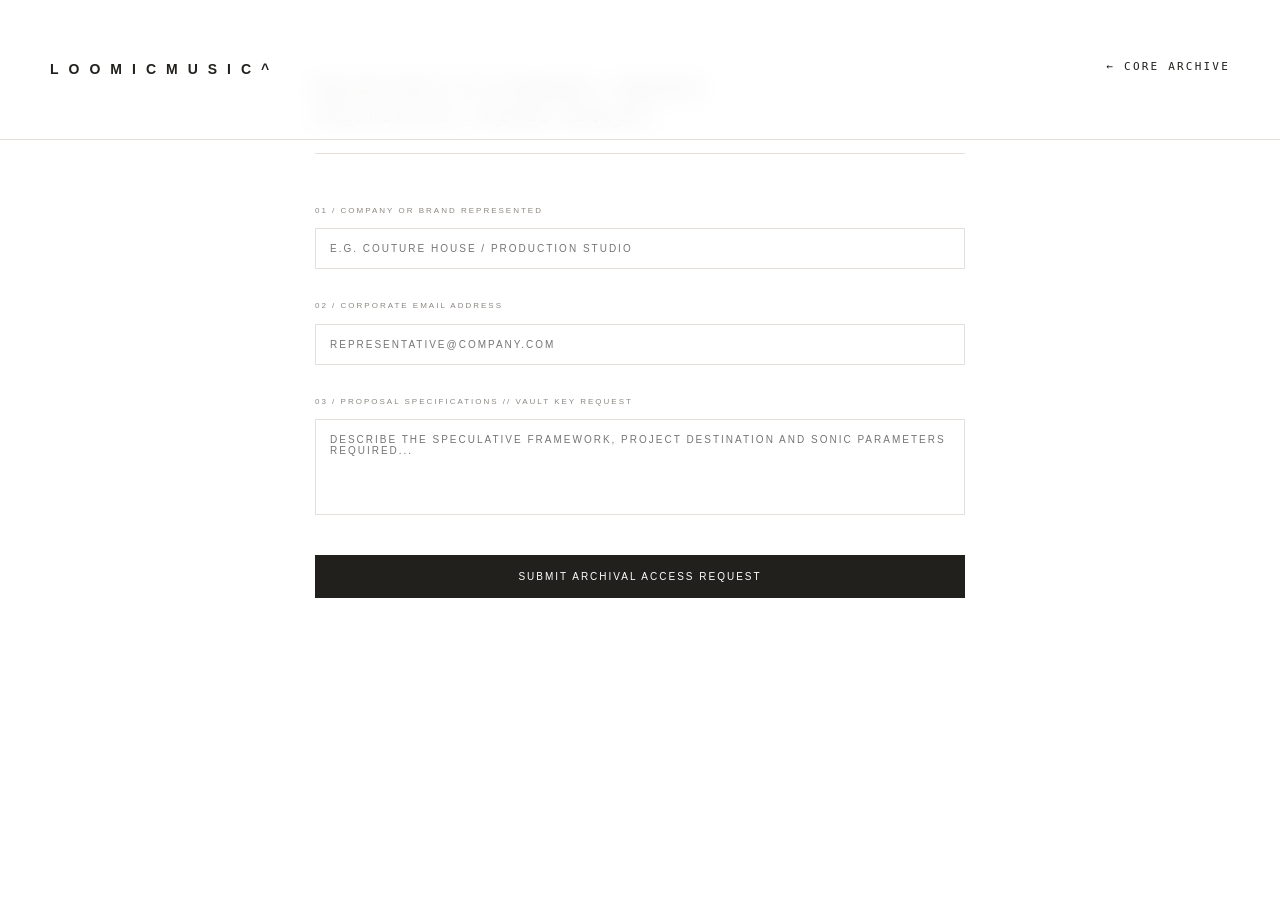
==== contact.html @ 88c7acdd "Update contact.html" ====
<!DOCTYPE html>
<html lang="en">
<head>
    <meta charset="UTF-8">
    <meta name="viewport" content="width=device-width, initial-scale=1.0">
    <title>LOOMICMUSIC^ — CONTACT // ACQUISITIONS</title>
    <link rel="stylesheet" href="style.css">
    <script>
document.addEventListener('contextmenu', function(e) {
    e.preventDefault();
}, false);

document.addEventListener('keydown', function(e) {
    if (e.metaKey && (e.key === 's' || e.key === 'S')) {
        e.preventDefault();
    }
    if (e.metaKey && e.altKey && (e.key === 'i' || e.key === 'I' || e.key === 'c' || e.key === 'C')) {
        e.preventDefault();
    }
}, false);
</script>
</head>
<body>
    <div class="container">
               <!-- MENU SUPERIORE INTERNO - ALLINEATO ALLA HOMEPAGE E ALL'ARCHIVIO -->
        <nav class="main-nav sticky-nav" style="display: flex; justify-between; items-center; width: 100%;">
            <div class="nav-left">
                <a href="index.html?skip=true" class="brand-title" style="text-decoration: none; color: inherit;">LOOMICMUSIC^</a>
            </div>
            <!-- Blocco destro calibrato con l'esatta spaziatura e dimensione dell'archivio visivo -->
            <div class="nav-right" style="display: flex; align-items: center;">
                <a href="index.html" class="archive-back-link" style="text-decoration: none; color: inherit; font-size: 11px; letter-spacing: 0.2em; font-family: monospace; text-transform: uppercase;">← CORE ARCHIVE</a>
            </div>
        </nav>

        
        <!-- SEZIONE CENTRALE MONUMENTALE ACQUISIZIONI B2B -->
        <main class="contact-page-wrapper">
            <header class="contact-header">
                <span class="label">B2B EXCLUSIVE TITLE TRANSFER // INQUIRIES</span>
                <h1 class="verse" style="margin-top: 10px; margin-bottom: 0;">SPECULATIVE LICENSE REQUEST</h1>
            </header>

            <!-- Modulo conforme alla sintassi ufficiale Forminit senza script aggiuntivi -->
            <form action="https://forminit.com/f/8x9zklqtc8t" method="POST" class="contact-monolithic-form" autocomplete="off">
                
                <!-- Parametro ufficiale per il reindirizzamento automatico dopo il successo -->
                <input type="hidden" name="_next" value="https://github.io">

                <!-- 01 / Azienda (Nome campo richiesto da Forminit) -->
                <div class="form-field-group">
                    <label class="vault-meta">01 / COMPANY OR BRAND REPRESENTED</label>
                    <input type="text" name="fi-sender-fullName" placeholder="E.G. COUTURE HOUSE / PRODUCTION STUDIO" required autocomplete="off">
                </div>

                <!-- 02 / Email Aziendale (Nome campo richiesto da Forminit) -->
                <div class="form-field-group">
                    <label class="vault-meta">02 / CORPORATE EMAIL ADDRESS</label>
                    <input type="email" name="fi-sender-email" placeholder="REPRESENTATIVE@COMPANY.COM" required autocomplete="off">
                </div>

                <!-- 03 / Specifiche del Progetto (Nome campo richiesto da Forminit) -->
                <div class="form-field-group">
                    <label class="vault-meta">03 / PROPOSAL SPECIFICATIONS // VAULT KEY REQUEST</label>
                    <textarea name="fi-text-your-message" placeholder="DESCRIBE THE SPECULATIVE FRAMEWORK, PROJECT DESTINATION AND SONIC PARAMETERS REQUIRED..." rows="6" required></textarea>
                </div>

                <button type="submit" class="form-submit-btn" style="padding: 16px; font-size: 10px; margin-top: 10px; width: 100%; cursor: pointer; background-color: #21201D; color: #FFFFFF; border: none; text-transform: uppercase; letter-spacing: 2px;">
                    SUBMIT ARCHIVAL ACCESS REQUEST
                </button>
            </form>
        </main>
    </div>
</body>
</html>
---- style.css ----
/* Reset Strutturale */
* {
    margin: 0;
    padding: 0;
    box-sizing: border-box;
}

html {
    scroll-behavior: smooth;
    background-color: #FFFFFF; /* Forza lo sfondo bianco globale */
}

body {
    background-color: #FFFFFF; /* Bianco ottico Owens */
    color: #21201D; /* Nero fumo Owens */
    font-family: 'Helvetica Neue', Helvetica, Arial, sans-serif;
    text-transform: uppercase;
    letter-spacing: 4px;
    font-size: 10px;
    line-height: 1.8;
    padding: 0;
    margin: 0;
}

/* Il Container controlla la centratura geometrica del sito */
.container, .site-content-wrapper {
    max-width: 1000px;
    width: 100%;
    margin: 0 auto; /* Centra perfettamente il sito nel monitor */
    padding: 0 50px;
    display: flex;
    flex-direction: column; /* Sviluppo verticale rigido */
}

/* Distanziamento per non fare finire i contenuti sotto il menu fisso */
.site-content-wrapper {
    margin-top: 140px;
}

/* ==========================================================================
   BARRA DI NAVIGAZIONE (MENU SUPERIORE CON EFFETTO VETRO SATINATO TRASPARENTE)
   ========================================================================= */
.main-nav, .sticky-nav {
    display: flex;
    justify-content: space-between;
    align-items: center;
    height: 140px;
    width: 100%;
    border-bottom: 1px solid #E5E0DB;
}

.sticky-nav {
    position: fixed;
    top: 0;
    left: 0;
    z-index: 100;
    background-color: rgba(255, 255, 255, 0.65); /* Aumentata la trasparenza richiesta */
    backdrop-filter: blur(12px); /* Effetto sfocatura sofisticato d'alta moda */
    -webkit-backdrop-filter: blur(12px);
    padding: 0 50px;
}

.brand-title {
    font-weight: 700;
    font-size: 14px;
    letter-spacing: 10px;
}

.nav-right {
    display: flex;
}

.nav-right a {
    color: #21201D;
    text-decoration: none;
    margin-left: 40px;
    font-weight: 400;
    position: relative;
    padding-bottom: 6px;
    transition: color 0.4s ease;
}

.nav-right a::after {
    content: '';
    position: absolute;
    width: 100%;
    transform: scaleX(0);
    height: 1px;
    bottom: 0;
    left: 0;
    background-color: #21201D;
    transform-origin: bottom right;
    transition: transform 0.3s ease-out;
}

.nav-right a:hover {
    color: #8C8782;
}

.nav-right a:hover::after {
    transform: scaleX(1);
    transform-origin: bottom left;
}

/* ==========================================================================
   VETRINA ALBUM (GRIGLIA BILANCIATA RIPRISTINATA)
   ========================================================================== */
.gallery-section {
    margin: 80px 0;
    width: 100%;
}

.album-grid {
    display: flex;
    gap: 40px; /* Spazio geometrico fisso */
    width: 100%;
}

.album-wrapper {
    flex: 1;
    display: flex;
    flex-direction: column;
}

.visual-core {
    display: block;
    width: 100%;
    max-height: 45vh; /* Impedisce agli album di diventare giganti sullo schermo */
    aspect-ratio: 1 / 1; /* Quadrato simmetrico perfetto */
    object-fit: cover;
    filter: grayscale(100%);
    opacity: 0.95;
    border: 1px solid #E5E0DB; /* Contorno impercettibile d'archivio */
}

/* ==========================================================================
   TESTI, HUB INTERATTIVO E FOOTER ORIGINALMENTE PRESERVATI
   ========================================================================== */
.album-caption { font-size: 9px; color: #8C8782; margin-top: 15px; letter-spacing: 2px; }
.poetry-section { margin: 120px 0 80px 0; text-align: left; max-width: 750px; }
.verse { font-size: 11px; letter-spacing: 6px; color: #21201D; margin-bottom: 24px; font-weight: 300; }
.verse-legal { font-size: 10px; color: #8C8782; letter-spacing: 2px; line-height: 2; text-transform: uppercase; }
.interactive-hub-section { margin: 40px 0 120px 0; width: 100%; }
.hub-grid { display: flex; gap: 40px; align-items: flex-start; width: 100%; }
.hub-box { flex: 1; background-color: #FFFFFF; border: 1px solid #E5E0DB; overflow: hidden; transition: height 0.4s cubic-bezier(0.25, 1, 0.5, 1); }
.secondary-box { height: 52px; }
.primary-box { height: 52px; }
.primary-box.expanded { height: 165px; }
.hub-trigger-bar { height: 50px; display: flex; align-items: center; justify-content: center; cursor: pointer; font-weight: bold; letter-spacing: 5px; transition: background-color 0.2s ease, color 0.2s ease; }
.secondary-box .hub-trigger-bar { background-color: #E5E0DB; color: #21201D; }
.primary-box .hub-trigger-bar { background-color: #8C8782; color: #E5E0DB; }
.primary-box.expanded .hub-trigger-bar { background-color: #21201D; color: #FFFFFF; }
.listen-drawer-content { padding: 20px; display: flex; flex-direction: column; gap: 12px; }
.vault-meta { color: #8C8782; font-size: 8px; letter-spacing: 2px; }
.input-vault-group { display: flex; gap: 10px; width: 100%; }
.input-vault-group input { flex: 1; background-color: #FFFFFF; border: 1px solid #E5E0DB; padding: 10px; font-family: monospace; font-size: 11px; color: #21201D; outline: none; letter-spacing: 1px; }
.input-vault-group button { background-color: #21201D; color: #FFFFFF; border: none; padding: 0 24px; cursor: pointer; font-weight: bold; letter-spacing: 2px; transition: background-color 0.2s ease; }
.input-vault-group button:hover { background-color: #8C8782; }
.site-footer { padding: 80px 0; border-top: 1px solid #21201D; width: 100%; }
.footer-grid { display: flex; justify-content: space-between; flex-wrap: wrap; gap: 40px; }
.footer-item { flex: 1; min-width: 200px; }
.footer-item .label { display: block; font-size: 8px; color: #8C8782; margin-bottom: 15px; letter-spacing: 4px; }
.footer-item p { font-size: 10px; color: #21201D; }
.email-link { color: #21201D; text-decoration: none; }
/* ==========================================================================
   CSS PEZZO 2: INTRO SLIDER, DROPDOWN SOCIAL STABILE E OVERLAY LIGHTBOX
   ========================================================================== */

/* Configurazione dell'area della pre-gallery a tutto schermo */
.preview-hero-container {
    position: relative;
    width: 100%;
    height: 100vh;
    background-color: #FFFFFF;
    overflow: hidden;
    display: flex;
    align-items: center;
    justify-content: center;
    transition: height 0.6s cubic-bezier(0.25, 1, 0.5, 1), opacity 0.6s ease;
}

/* Stato di chiusura temporanea dello spazio pre-gallery */
.preview-hero-container.collapsed {
    height: 0;
    opacity: 0;
    pointer-events: none;
}

.slider-viewport {
    width: 100%;
    height: 100%;
    position: relative;
    cursor: pointer;
}

.slide {
    position: absolute;
    width: 100%;
    height: 100%;
    top: 0;
    left: 0;
    opacity: 0;
    transition: opacity 0.8s cubic-bezier(0.25, 1, 0.5, 1);
    display: flex;
    align-items: center;
    justify-content: center;
    background-color: #FFFFFF;
}

.slide.active {
    opacity: 1;
    z-index: 1;
}

.slide img {
    width: 100%;
    height: 100%;
    object-fit: cover;
    filter: grayscale(100%);
    opacity: 0.95;
}

/* Le grandi parentesi acute verticali di colore Gesso Chiaro */
.slider-arrow {
    position: absolute;
    top: 50%;
    transform: translateY(-50%);
    background: none;
    border: none;
    font-family: 'Helvetica Neue', Helvetica, Arial, sans-serif;
    font-size: 48px;
    font-weight: 300;
    color: #E5E0DB; /* Tonalità Gesso Chiaro Owens richiesta */
    cursor: pointer;
    z-index: 10;
    padding: 0 30px;
    outline: none;
    user-select: none;
    transition: color 0.3s ease, opacity 0.3s ease;
    opacity: 0.7;
}

.slider-arrow:hover {
    color: #8C8782; /* Tonalità Grigio Pietra Owens al passaggio */
    opacity: 1;
}

.arrow-left { left: 0; }
.arrow-right { right: 0; }

/* ==========================================================================
   FORMATTAZIONE TEXT EDITORIALE (BASSO A SINISTRA CON FILTRO LINEARE)
   ========================================================================== */
.magazine-text {
    position: absolute;
    bottom: 0;
    left: 0;
    width: 100%;
    padding: 100px 50px 60px 50px; /* Generoso spazio interno */
    z-index: 20;
    text-align: left;
    pointer-events: none;
    user-select: none;
    /* Sfumatura nera liquida, da trasparente a semi-opaca per proteggere i font */
    background: linear-gradient(to top, rgba(0, 0, 0, 0.4) 0%, rgba(0, 0, 0, 0.1) 60%, rgba(0, 0, 0, 0) 100%);
}

.mag-issue {
    display: block;
    font-size: 8px;
    letter-spacing: 4px;
    color: #E5E0DB; /* Gesso chiaro */
    margin-bottom: 8px;
    font-weight: 700;
}

.mag-headline {
    font-family: 'Helvetica Neue', Helvetica, Arial, sans-serif;
    font-size: 13px;
    font-weight: 400;
    letter-spacing: 5px;
    line-height: 1.6;
    color: #FFFFFF; /* Bianco puro per massimo contrasto */
    text-transform: uppercase;
}

/* ==========================================================================
   LOGICA E GEOMETRIA NAV-DROPDOWN (MENU SOCIAL ANCORATO E SOLIDO)
   ========================================================================== */
.nav-dropdown {
    position: relative;
    display: inline-block;
    margin-left: 40px;
    padding-bottom: 15px; /* Crea un ponte invisibile strutturale per non far cadere il mouse */
    margin-bottom: -15px;
}

.dropdown-trigger {
    color: #21201D;
    cursor: pointer;
    font-weight: 400;
    position: relative;
    padding-bottom: 6px;
    transition: color 0.4s ease;
}

.dropdown-content {
    display: none;
    position: absolute;
    top: 100%;
    left: 0;
    background-color: #FFFFFF;
    min-width: 140px;
    border: 1px solid #E5E0DB;
    z-index: 200;
    padding: 10px 0;
    margin-top: -5px; /* Avvicina millimetricamente il box alla scritta */
}

.dropdown-content a {
    color: #21201D;
    padding: 8px 20px;
    text-decoration: none;
    display: block;
    margin-left: 0 !important;
    font-size: 9px;
    letter-spacing: 2px;
    transition: color 0.3s ease, background-color 0.3s ease;
}

.dropdown-content a:hover {
    color: #8C8782;
    background-color: #FFFFFF;
}

.nav-dropdown:hover .dropdown-content {
    display: block;
}

.nav-dropdown:hover .dropdown-trigger {
    color: #8C8782;
}

/* ==========================================================================
   INTERFACCIA LIGHTBOX (OSCURAMENTO SCONDO SITO AL CLICK)
   ========================================================================== */
.lightbox-overlay {
    position: fixed;
    top: 0;
    left: 0;
    width: 100%;
    height: 100%;
    background-color: rgba(0, 0, 0, 0.85); /* Sfondo scurito d'atmosfera richiesto */
    z-index: 300;
    display: flex;
    align-items: center;
    justify-content: center;
    opacity: 0;
    pointer-events: none;
    transition: opacity 0.4s cubic-bezier(0.25, 1, 0.5, 1);
}

/* Attiva l'area di oscuramento a pieno schermo */
.lightbox-overlay.visible {
    opacity: 1;
    pointer-events: auto;
}

.lightbox-content {
    max-width: 85vw;
    max-height: 80vh;
    display: flex;
    align-items: center;
    justify-content: center;
    background-color: #FFFFFF; /* Mantiene l'anima bianca del visual */
    padding: 10px;
}

.lightbox-content img {
    max-width: 100%;
    max-height: 75vh;
    object-fit: contain;
    display: block;
    filter: grayscale(100%); /* Preserva l'estetica Loomic */
}

/* Ottimizzazioni Mobile */
@media (max-width: 768px) {
    .slider-arrow { font-size: 32px; padding: 0 15px; }
    .sticky-nav { padding: 0 20px; }
    .magazine-text { padding: 40px 20px 30px 20px; }
    .mag-headline { font-size: 10px; letter-spacing: 3px; }
    .lightbox-content { max-width: 95vw; padding: 5px; }
}

/* ==========================================================================
   OWENS PURIFICATION: RIMOZIONE CORNICE LIGHTBOX (FOTO NUDA SU NERO)
   ========================================================================== */
.lightbox-content {
    max-width: 85vw;
    max-height: 80vh;
    display: flex;
    align-items: center;
    justify-content: center;
    background-color: transparent !important; /* Elimina il fondo bianco */
    padding: 0 !important; /* Elimina la cornice da figurina */
}

.lightbox-content img {
    max-width: 100%;
    max-height: 80vh;
    object-fit: contain;
    display: block;
    filter: grayscale(100%);
    border: none !important; /* Garantisce l'assenza di bordi estranei */
}

/* ==========================================================================
   RIPRISTINO FORMATTAZIONE MONUMENTALE PAGINA CONTATTI (CONTACT.HTML)
   ========================================================================== */
.contact-page-wrapper {
    margin: 80px auto 160px auto;
    max-width: 650px;
    width: 100%;
}

.contact-header {
    margin-bottom: 50px;
    border-bottom: 1px solid #E5E0DB;
    padding-bottom: 25px;
}

.contact-monolithic-form {
    display: flex;
    flex-direction: column;
    gap: 30px; /* Ampi respiri geometrici tra i campi B2B */
}

.form-field-group {
    display: flex;
    flex-direction: column;
    gap: 10px;
}

/* Campi della licenza rigorosamente in linea con l'estetica Owens */
.contact-monolithic-form input,
.contact-monolithic-form textarea,
.monolithic-select {
    width: 100%;
    background-color: #FFFFFF;
    border: 1px solid #E5E0DB;
    padding: 14px;
    font-family: inherit;
    font-size: 10px;
    color: #21201D;
    outline: none;
    letter-spacing: 2px;
    text-transform: uppercase;
    transition: border-color 0.3s ease;
    border-radius: 0; /* Taglio rigido ad angolo retto */
    appearance: none;
    -webkit-appearance: none;
    -moz-appearance: none;
}

/* Configurazione freccia per il menu a tendina del protocollo */
.monolithic-select {
    cursor: pointer;
}

.contact-monolithic-form input:focus,
.contact-monolithic-form textarea:focus,
.monolithic-select:focus {
    border-color: #21201D;
}

.contact-monolithic-form textarea {
    resize: none;
}

/* ==========================================================================
   VISUAL ARCHIVE EXTENSION (OWENS INTEGRATION & ASYMMETRIC GRID)
   ========================================================================== */

.archive-header {
    margin: 40px 0;
    border-bottom: 1px solid #E5E0DB;
    padding-bottom: 20px;
    display: flex;
    justify-content: space-between;
    align-items: flex-end;
}

.archive-filters {
    display: flex;
    gap: 40px;
}

.archive-filters button {
    background: none;
    border: none;
    font-family: inherit;
    font-size: 10px;
    letter-spacing: 4px;
    color: #21201D;
    cursor: pointer;
    opacity: 0.3;
    transition: opacity 0.3s ease;
    text-transform: uppercase;
    padding: 0;
}

.archive-filters button.active {
    opacity: 1;
    font-weight: 700;
    border-bottom: 1px solid #21201D;
}

/* Griglia d'avanguardia nativa a 3 colonne simmetriche per ospitare il disallineamento */
.archive-masonry-flow {
    display: grid;
    grid-template-columns: repeat(3, 1fr);
    gap: 80px 40px;
    margin: 40px 0 160px 0;
    width: 100%;
}
/* ==========================================================================
   CSS ULTIMO PEZZO: PROPORZIONI 4:5 E LOGICA DISALLINEAMENTO VISUAL ARCHIVE
   ========================================================================== */

/* Il singolo nodo dell'archivio visivo: nudo e senza gabbie da figurina */
.archive-node {
    display: flex;
    flex-direction: column;
    transition: opacity 0.4s ease, transform 0.4s ease;
}

/* Finestra d'immagine bloccata rigidamente in formato 4:5 */
.image-viewport {
    width: 100%;
    aspect-ratio: 4 / 5;
    overflow: hidden;
    background-color: #FFFFFF;
}

.image-viewport img {
    display: block;
    width: 100%;
    height: 100%;
    object-fit: cover;
    filter: grayscale(100%);
    opacity: 0.95;
    border: 1px solid #E5E0DB; /* Lo stesso contorno geometrico d'archivio degli album */
    transition: transform 0.5s cubic-bezier(0.25, 1, 0.5, 1), opacity 0.3s ease;
}

.archive-node:hover .image-viewport img {
    transform: scale(1.01);
    opacity: 1;
}

/* Didascalia minimale allineata con l'estetica degli album nella home */
.node-caption {
    font-size: 9px;
    color: #8C8782;
    margin-top: 15px;
    letter-spacing: 2px;
}

/* --- LOGICA DI ASIMMETRIA STRUTTURATA (RITMO EDITORIALE LOOMIC) --- */
.col-span-2 { grid-column: span 2; }
.col-span-1 { grid-column: span 1; }

/* Spostamenti geometrici controllati lungo l'asse verticale */
.shift-down-1 { transform: translateY(50px); }
.shift-down-2 { transform: translateY(100px); }
.shift-up-1 { transform: translateY(-50px); }

/* Scomparsa immediata e pulita delle tessere quando si filtrano i contenuti */
.hidden-node {
    display: none !important;
}

/* Ottimizzazione Responsiva per schermi ridotti e Mobile */
@media (max-width: 768px) {
    .archive-masonry-flow {
        grid-template-columns: 1fr;
        gap: 60px 0;
    }
    .col-span-2, .col-span-1 {
        grid-column: span 1;
    }
    .shift-down-1, .shift-down-2, .shift-up-1 {
        transform: none;
    }
}
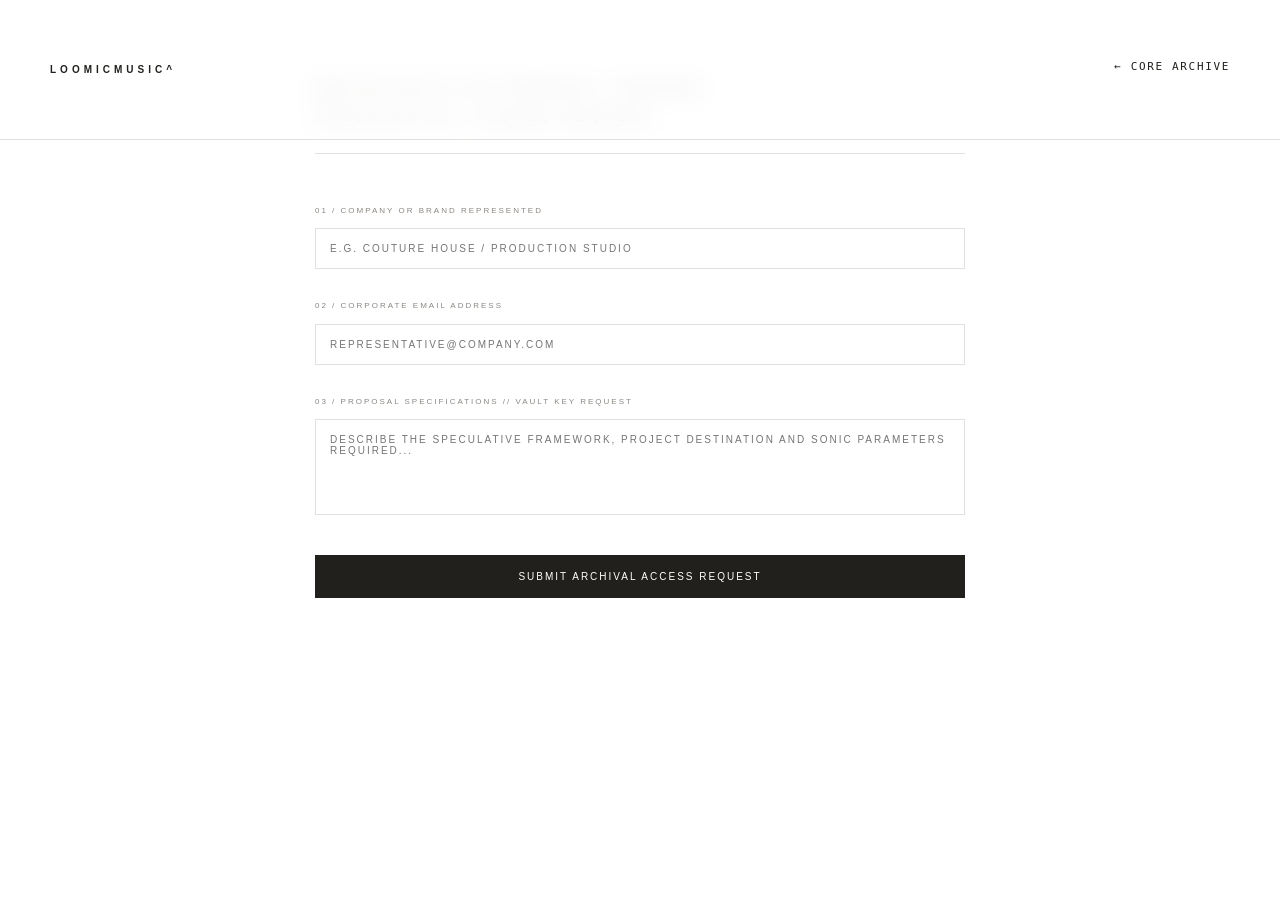
==== commit 799acd48: "Update contact.html" ====
--- a/contact.html
+++ b/contact.html
@@ -22,14 +22,14 @@
 </head>
 <body>
     <div class="container">
-               <!-- MENU SUPERIORE INTERNO - ALLINEATO ALLA HOMEPAGE E ALL'ARCHIVIO -->
-        <nav class="main-nav sticky-nav" style="display: flex; justify-between; items-center; width: 100%;">
+                       <!-- MENU SUPERIORE INTERNO - BLINDATO E ALLINEATO ALL'ARCHIVIO -->
+        <nav class="main-nav sticky-nav" style="box-sizing: border-box; display: flex; justify-content: space-between; align-items: center; width: 100%;">
             <div class="nav-left">
-                <a href="index.html?skip=true" class="brand-title" style="text-decoration: none; color: inherit;">LOOMICMUSIC^</a>
+                <a href="index.html?skip=true" class="brand-title" style="text-decoration: none; color: inherit; font-size: inherit; letter-spacing: inherit; font-family: inherit;">LOOMICMUSIC^</a>
             </div>
-            <!-- Blocco destro calibrato con l'esatta spaziatura e dimensione dell'archivio visivo -->
-            <div class="nav-right" style="display: flex; align-items: center;">
-                <a href="index.html" class="archive-back-link" style="text-decoration: none; color: inherit; font-size: 11px; letter-spacing: 0.2em; font-family: monospace; text-transform: uppercase;">← CORE ARCHIVE</a>
+            <!-- Blocco destro con spaziatura ed estensione identica a Visual Archive -->
+            <div class="nav-right" style="display: flex; align-items: center; justify-content: flex-end;">
+                <a href="index.html" class="archive-back-link" style="text-decoration: none; color: inherit; font-size: 11px; letter-spacing: 0.15em; font-family: monospace; text-transform: uppercase; white-space: nowrap;">← CORE ARCHIVE</a>
             </div>
         </nav>
 
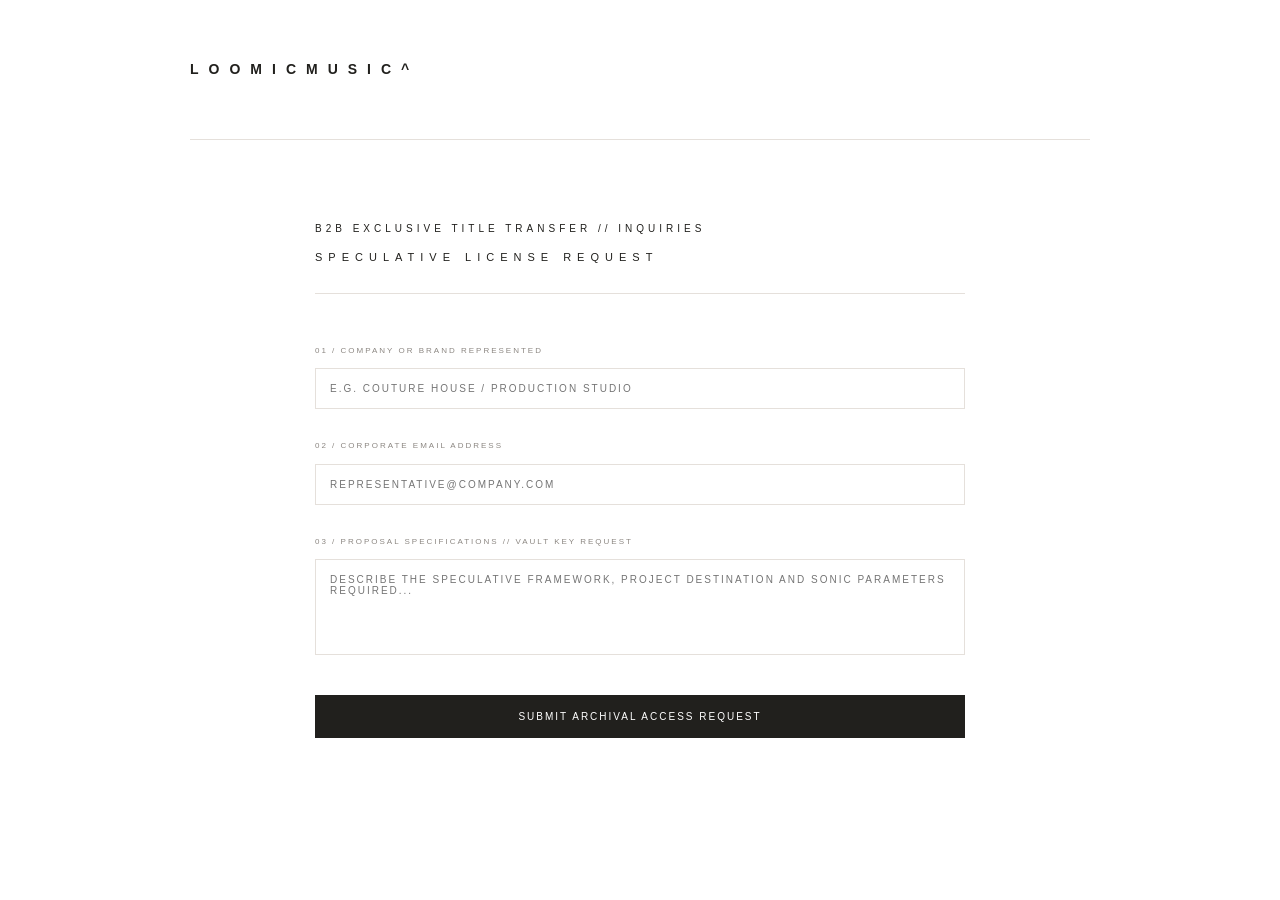
==== commit b8ab222e: "Update contact.html" ====
--- a/contact.html
+++ b/contact.html
@@ -22,17 +22,12 @@
 </head>
 <body>
     <div class="container">
-                       <!-- MENU SUPERIORE INTERNO - BLINDATO E ALLINEATO ALL'ARCHIVIO -->
-        <nav class="main-nav sticky-nav" style="box-sizing: border-box; display: flex; justify-content: space-between; align-items: center; width: 100%;">
+        <!-- MENU SUPERIORE INTERNO - LOGO RIPRISTINATO E DIMENSIONI ALLINEATE -->
+        <nav class="main-nav">
             <div class="nav-left">
-                <a href="index.html?skip=true" class="brand-title" style="text-decoration: none; color: inherit; font-size: inherit; letter-spacing: inherit; font-family: inherit;">LOOMICMUSIC^</a>
-            </div>
-            <!-- Blocco destro con spaziatura ed estensione identica a Visual Archive -->
-            <div class="nav-right" style="display: flex; align-items: center; justify-content: flex-end;">
-                <a href="index.html" class="archive-back-link" style="text-decoration: none; color: inherit; font-size: 11px; letter-spacing: 0.15em; font-family: monospace; text-transform: uppercase; white-space: nowrap;">← CORE ARCHIVE</a>
+                <a href="index.html?skip=true" class="brand-title" style="text-decoration: none; color: inherit;">LOOMICMUSIC^</a>
             </div>
         </nav>
-
         
         <!-- SEZIONE CENTRALE MONUMENTALE ACQUISIZIONI B2B -->
         <main class="contact-page-wrapper">
@@ -42,7 +37,7 @@
             </header>
 
             <!-- Modulo conforme alla sintassi ufficiale Forminit senza script aggiuntivi -->
-            <form action="https://forminit.com/f/8x9zklqtc8t" method="POST" class="contact-monolithic-form" autocomplete="off">
+            <form action="https://forminit.com" method="POST" class="contact-monolithic-form" autocomplete="off">
                 
                 <!-- Parametro ufficiale per il reindirizzamento automatico dopo il successo -->
                 <input type="hidden" name="_next" value="https://github.io">
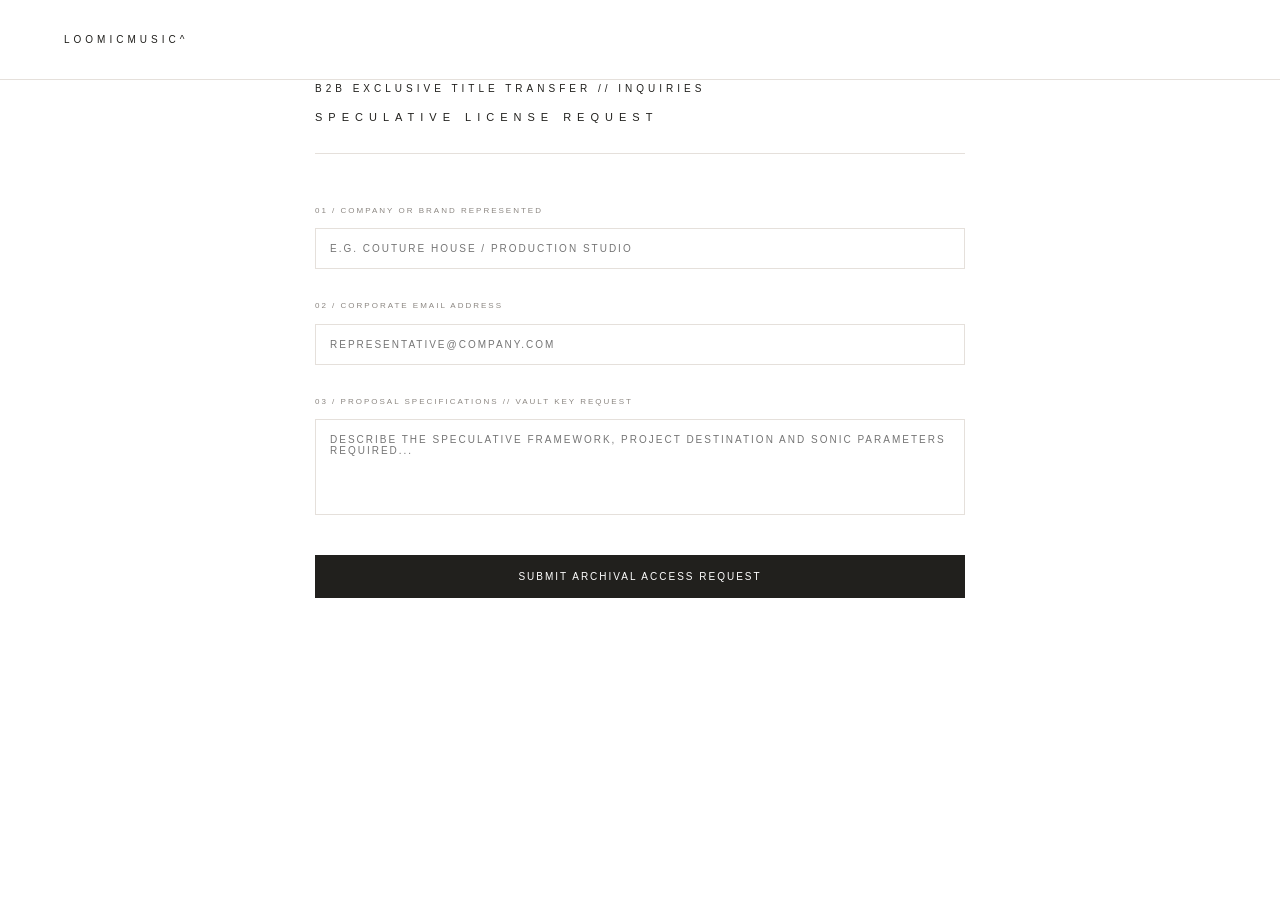
==== commit 8535f81f: "Update contact.html" ====
--- a/contact.html
+++ b/contact.html
@@ -21,13 +21,16 @@
 </script>
 </head>
 <body>
+
+    <!-- BARRA DI NAVIGAZIONE ESTRATTA - ALLINEAMENTO PIXEL PERFECT CON VISUAL ARCHIVE -->
+    <nav class="main-nav sticky-nav" style="box-sizing: border-box; width: 100%; max-width: 1440px; margin: 0 auto; padding-left: 5%; padding-right: 5%; display: flex; align-items: center; height: 80px;">
+        <div class="nav-left" style="display: flex; align-items: center; justify-content: flex-start; width: 100%;">
+            <a href="index.html?skip=true" class="brand-title" style="text-decoration: none; color: inherit; font-size: inherit; letter-spacing: inherit; font-family: inherit; font-weight: inherit; display: inline-block;">LOOMICMUSIC^</a>
+        </div>
+    </nav>
+
+    <!-- IL CONTENITORE DEL MODULO PARTE DA QUI SOTTO SENZA ALTERARE IL LOGO SUPERIORE -->
     <div class="container">
-        <!-- MENU SUPERIORE INTERNO - LOGO RIPRISTINATO E DIMENSIONI ALLINEATE -->
-        <nav class="main-nav">
-            <div class="nav-left">
-                <a href="index.html?skip=true" class="brand-title" style="text-decoration: none; color: inherit;">LOOMICMUSIC^</a>
-            </div>
-        </nav>
         
         <!-- SEZIONE CENTRALE MONUMENTALE ACQUISIZIONI B2B -->
         <main class="contact-page-wrapper">
@@ -36,7 +39,7 @@
                 <h1 class="verse" style="margin-top: 10px; margin-bottom: 0;">SPECULATIVE LICENSE REQUEST</h1>
             </header>
 
-            <!-- Modulo conforme alla sintassi ufficiale Forminit senza script aggiuntivi -->
+            <!-- Modulo conforme alla sintassi ufficiale Forminit con endpoint ID ripristinato -->
             <form action="https://forminit.com" method="POST" class="contact-monolithic-form" autocomplete="off">
                 
                 <!-- Parametro ufficiale per il reindirizzamento automatico dopo il successo -->
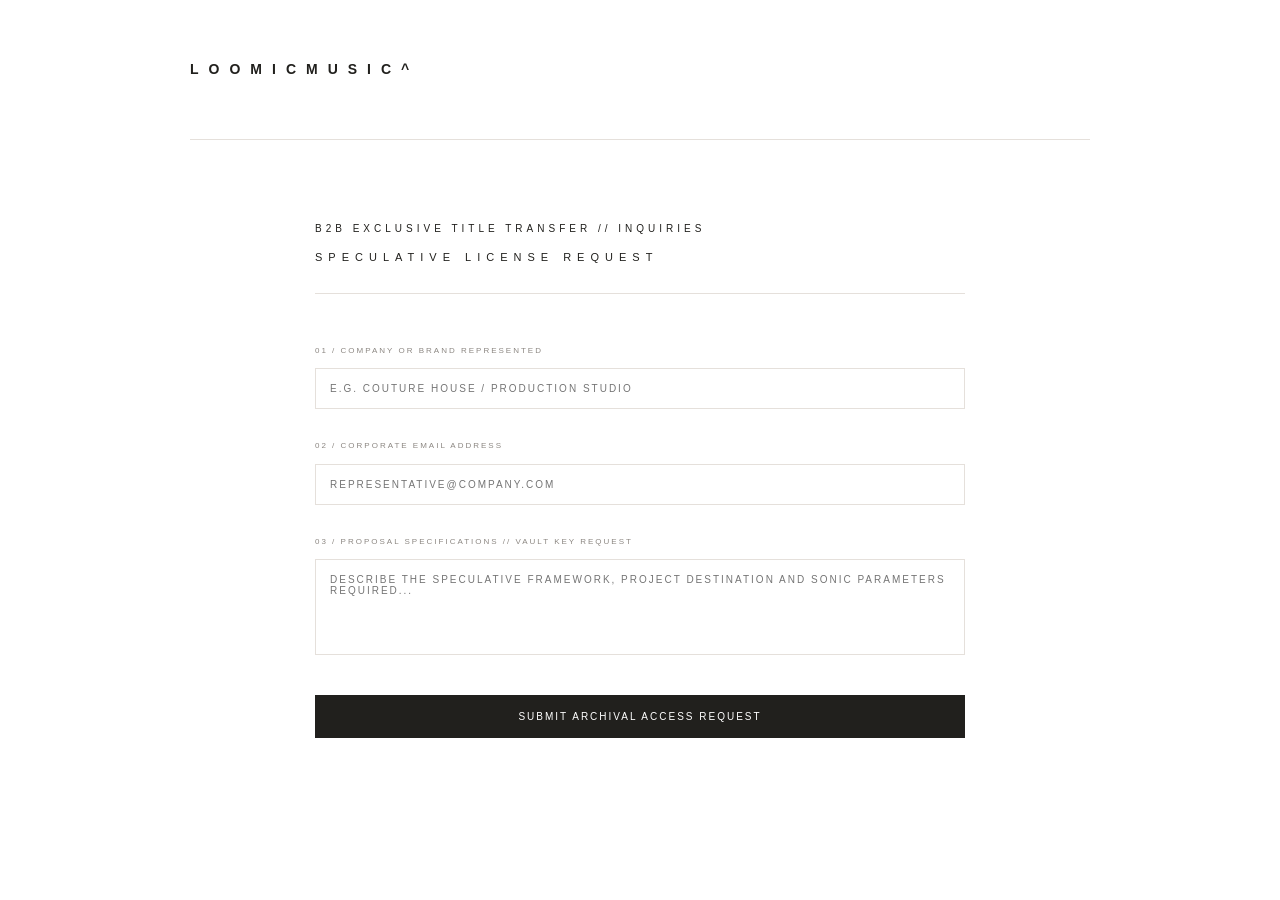
==== commit 7b73d355: "Update contact.html" ====
--- a/contact.html
+++ b/contact.html
@@ -1,73 +1 @@
-<!DOCTYPE html>
-<html lang="en">
-<head>
-    <meta charset="UTF-8">
-    <meta name="viewport" content="width=device-width, initial-scale=1.0">
-    <title>LOOMICMUSIC^ — CONTACT // ACQUISITIONS</title>
-    <link rel="stylesheet" href="style.css">
-    <script>
-document.addEventListener('contextmenu', function(e) {
-    e.preventDefault();
-}, false);
-
-document.addEventListener('keydown', function(e) {
-    if (e.metaKey && (e.key === 's' || e.key === 'S')) {
-        e.preventDefault();
-    }
-    if (e.metaKey && e.altKey && (e.key === 'i' || e.key === 'I' || e.key === 'c' || e.key === 'C')) {
-        e.preventDefault();
-    }
-}, false);
-</script>
-</head>
-<body>
-
-    <!-- BARRA DI NAVIGAZIONE ESTRATTA - ALLINEAMENTO PIXEL PERFECT CON VISUAL ARCHIVE -->
-    <nav class="main-nav sticky-nav" style="box-sizing: border-box; width: 100%; max-width: 1440px; margin: 0 auto; padding-left: 5%; padding-right: 5%; display: flex; align-items: center; height: 80px;">
-        <div class="nav-left" style="display: flex; align-items: center; justify-content: flex-start; width: 100%;">
-            <a href="index.html?skip=true" class="brand-title" style="text-decoration: none; color: inherit; font-size: inherit; letter-spacing: inherit; font-family: inherit; font-weight: inherit; display: inline-block;">LOOMICMUSIC^</a>
-        </div>
-    </nav>
-
-    <!-- IL CONTENITORE DEL MODULO PARTE DA QUI SOTTO SENZA ALTERARE IL LOGO SUPERIORE -->
-    <div class="container">
-        
-        <!-- SEZIONE CENTRALE MONUMENTALE ACQUISIZIONI B2B -->
-        <main class="contact-page-wrapper">
-            <header class="contact-header">
-                <span class="label">B2B EXCLUSIVE TITLE TRANSFER // INQUIRIES</span>
-                <h1 class="verse" style="margin-top: 10px; margin-bottom: 0;">SPECULATIVE LICENSE REQUEST</h1>
-            </header>
-
-            <!-- Modulo conforme alla sintassi ufficiale Forminit con endpoint ID ripristinato -->
-            <form action="https://forminit.com" method="POST" class="contact-monolithic-form" autocomplete="off">
-                
-                <!-- Parametro ufficiale per il reindirizzamento automatico dopo il successo -->
-                <input type="hidden" name="_next" value="https://github.io">
-
-                <!-- 01 / Azienda (Nome campo richiesto da Forminit) -->
-                <div class="form-field-group">
-                    <label class="vault-meta">01 / COMPANY OR BRAND REPRESENTED</label>
-                    <input type="text" name="fi-sender-fullName" placeholder="E.G. COUTURE HOUSE / PRODUCTION STUDIO" required autocomplete="off">
-                </div>
-
-                <!-- 02 / Email Aziendale (Nome campo richiesto da Forminit) -->
-                <div class="form-field-group">
-                    <label class="vault-meta">02 / CORPORATE EMAIL ADDRESS</label>
-                    <input type="email" name="fi-sender-email" placeholder="REPRESENTATIVE@COMPANY.COM" required autocomplete="off">
-                </div>
-
-                <!-- 03 / Specifiche del Progetto (Nome campo richiesto da Forminit) -->
-                <div class="form-field-group">
-                    <label class="vault-meta">03 / PROPOSAL SPECIFICATIONS // VAULT KEY REQUEST</label>
-                    <textarea name="fi-text-your-message" placeholder="DESCRIBE THE SPECULATIVE FRAMEWORK, PROJECT DESTINATION AND SONIC PARAMETERS REQUIRED..." rows="6" required></textarea>
-                </div>
-
-                <button type="submit" class="form-submit-btn" style="padding: 16px; font-size: 10px; margin-top: 10px; width: 100%; cursor: pointer; background-color: #21201D; color: #FFFFFF; border: none; text-transform: uppercase; letter-spacing: 2px;">
-                    SUBMIT ARCHIVAL ACCESS REQUEST
-                </button>
-            </form>
-        </main>
-    </div>
-</body>
-</html>
+<!DOCTYPE html><html lang="en"><head> <meta charset="UTF-8"> <meta name="viewport" content="width=device-width, initial-scale=1.0"> <title>LOOMICMUSIC^ — CONTACT // ACQUISITIONS</title> <link rel="stylesheet" href="style.css"> <script>document.addEventListener('contextmenu', function(e) { e.preventDefault();}, false);document.addEventListener('keydown', function(e) { if (e.metaKey && (e.key === 's' || e.key === 'S')) { e.preventDefault(); } if (e.metaKey && e.altKey && (e.key === 'i' || e.key === 'I' || e.key === 'c' || e.key === 'C')) { e.preventDefault(); }}, false);</script></head><body> <div class="container"> <!-- MENU SUPERIORE INTERNO --> <nav class="main-nav"> <div class="nav-left"> <a href="index.html?skip=true" class="brand-title" style="text-decoration: none; color: inherit;">LOOMICMUSIC^</a> </div> </nav> <!-- SEZIONE CENTRALE MONUMENTALE ACQUISIZIONI B2B --> <main class="contact-page-wrapper"> <header class="contact-header"> <span class="label">B2B EXCLUSIVE TITLE TRANSFER // INQUIRIES</span> <h1 class="verse" style="margin-top: 10px; margin-bottom: 0;">SPECULATIVE LICENSE REQUEST</h1> </header> <!-- Modulo conforme alla sintassi ufficiale Forminit senza script aggiuntivi --> <form action="https://forminit.com/f/8x9zklqtc8t" method="POST" class="contact-monolithic-form" autocomplete="off"> <!-- Parametro ufficiale per il reindirizzamento automatico dopo il successo --> <input type="hidden" name="_next" value="https://github.io"> <!-- 01 / Azienda (Nome campo richiesto da Forminit) --> <div class="form-field-group"> <label class="vault-meta">01 / COMPANY OR BRAND REPRESENTED</label> <input type="text" name="fi-sender-fullName" placeholder="E.G. COUTURE HOUSE / PRODUCTION STUDIO" required autocomplete="off"> </div> <!-- 02 / Email Aziendale (Nome campo richiesto da Forminit) --> <div class="form-field-group"> <label class="vault-meta">02 / CORPORATE EMAIL ADDRESS</label> <input type="email" name="fi-sender-email" placeholder="REPRESENTATIVE@COMPANY.COM" required autocomplete="off"> </div> <!-- 03 / Specifiche del Progetto (Nome campo richiesto da Forminit) --> <div class="form-field-group"> <label class="vault-meta">03 / PROPOSAL SPECIFICATIONS // VAULT KEY REQUEST</label> <textarea name="fi-text-your-message" placeholder="DESCRIBE THE SPECULATIVE FRAMEWORK, PROJECT DESTINATION AND SONIC PARAMETERS REQUIRED..." rows="6" required></textarea> </div> <button type="submit" class="form-submit-btn" style="padding: 16px; font-size: 10px; margin-top: 10px; width: 100%; cursor: pointer; background-color: #21201D; color: #FFFFFF; border: none; text-transform: uppercase; letter-spacing: 2px;"> SUBMIT ARCHIVAL ACCESS REQUEST </button> </form> </main> </div></body></html>
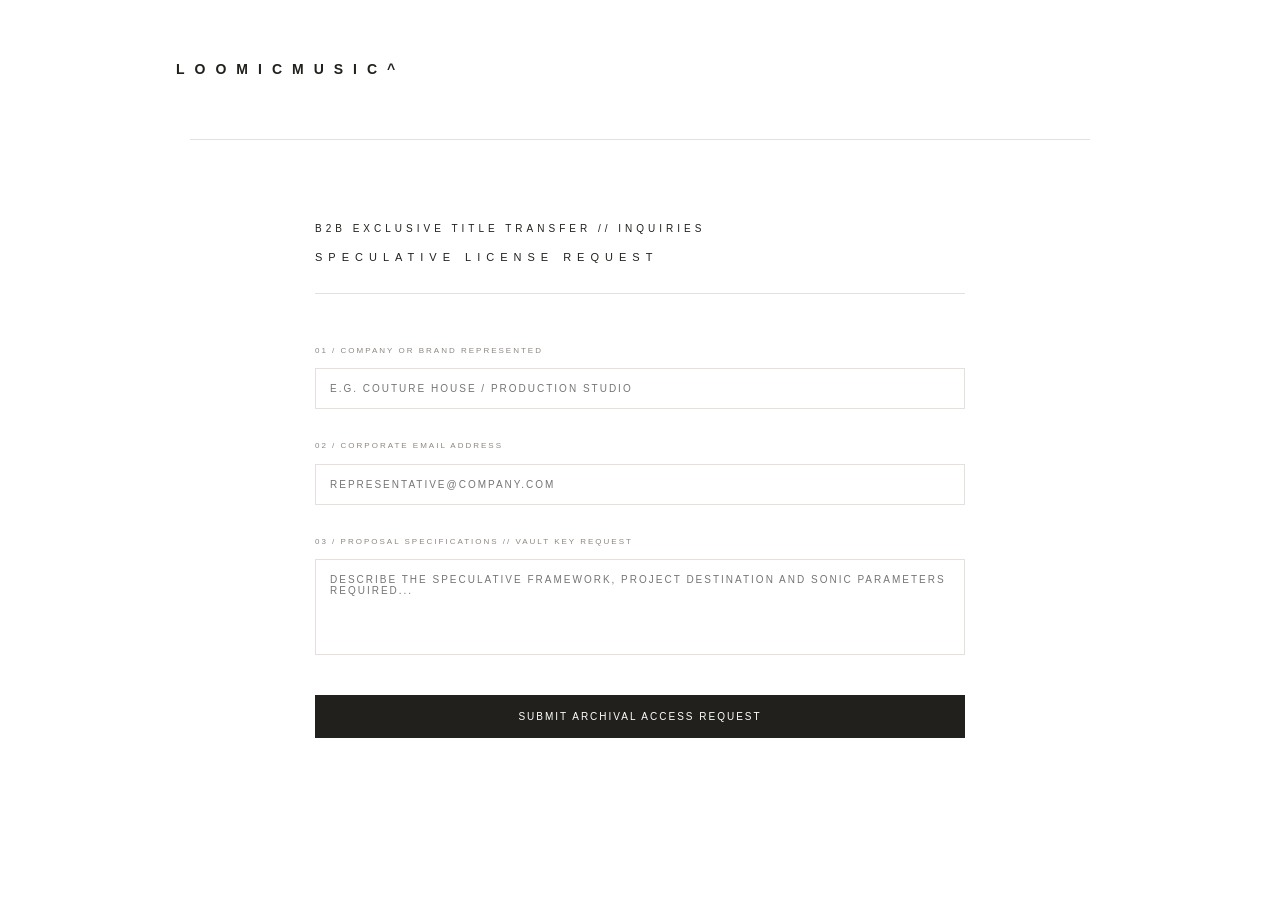
==== commit bd60cc19: "Update contact.html" ====
--- a/contact.html
+++ b/contact.html
@@ -1 +1,69 @@
-<!DOCTYPE html><html lang="en"><head> <meta charset="UTF-8"> <meta name="viewport" content="width=device-width, initial-scale=1.0"> <title>LOOMICMUSIC^ — CONTACT // ACQUISITIONS</title> <link rel="stylesheet" href="style.css"> <script>document.addEventListener('contextmenu', function(e) { e.preventDefault();}, false);document.addEventListener('keydown', function(e) { if (e.metaKey && (e.key === 's' || e.key === 'S')) { e.preventDefault(); } if (e.metaKey && e.altKey && (e.key === 'i' || e.key === 'I' || e.key === 'c' || e.key === 'C')) { e.preventDefault(); }}, false);</script></head><body> <div class="container"> <!-- MENU SUPERIORE INTERNO --> <nav class="main-nav"> <div class="nav-left"> <a href="index.html?skip=true" class="brand-title" style="text-decoration: none; color: inherit;">LOOMICMUSIC^</a> </div> </nav> <!-- SEZIONE CENTRALE MONUMENTALE ACQUISIZIONI B2B --> <main class="contact-page-wrapper"> <header class="contact-header"> <span class="label">B2B EXCLUSIVE TITLE TRANSFER // INQUIRIES</span> <h1 class="verse" style="margin-top: 10px; margin-bottom: 0;">SPECULATIVE LICENSE REQUEST</h1> </header> <!-- Modulo conforme alla sintassi ufficiale Forminit senza script aggiuntivi --> <form action="https://forminit.com/f/8x9zklqtc8t" method="POST" class="contact-monolithic-form" autocomplete="off"> <!-- Parametro ufficiale per il reindirizzamento automatico dopo il successo --> <input type="hidden" name="_next" value="https://github.io"> <!-- 01 / Azienda (Nome campo richiesto da Forminit) --> <div class="form-field-group"> <label class="vault-meta">01 / COMPANY OR BRAND REPRESENTED</label> <input type="text" name="fi-sender-fullName" placeholder="E.G. COUTURE HOUSE / PRODUCTION STUDIO" required autocomplete="off"> </div> <!-- 02 / Email Aziendale (Nome campo richiesto da Forminit) --> <div class="form-field-group"> <label class="vault-meta">02 / CORPORATE EMAIL ADDRESS</label> <input type="email" name="fi-sender-email" placeholder="REPRESENTATIVE@COMPANY.COM" required autocomplete="off"> </div> <!-- 03 / Specifiche del Progetto (Nome campo richiesto da Forminit) --> <div class="form-field-group"> <label class="vault-meta">03 / PROPOSAL SPECIFICATIONS // VAULT KEY REQUEST</label> <textarea name="fi-text-your-message" placeholder="DESCRIBE THE SPECULATIVE FRAMEWORK, PROJECT DESTINATION AND SONIC PARAMETERS REQUIRED..." rows="6" required></textarea> </div> <button type="submit" class="form-submit-btn" style="padding: 16px; font-size: 10px; margin-top: 10px; width: 100%; cursor: pointer; background-color: #21201D; color: #FFFFFF; border: none; text-transform: uppercase; letter-spacing: 2px;"> SUBMIT ARCHIVAL ACCESS REQUEST </button> </form> </main> </div></body></html>
+<!DOCTYPE html>
+<html lang="en">
+<head>
+    <meta charset="UTF-8">
+    <meta name="viewport" content="width=device-width, initial-scale=1.0">
+    <title>LOOMICMUSIC^ — CONTACT // ACQUISITIONS</title>
+    <link rel="stylesheet" href="style.css">
+    <script>
+document.addEventListener('contextmenu', function(e) {
+    e.preventDefault();
+}, false);
+
+document.addEventListener('keydown', function(e) {
+    if (e.metaKey && (e.key === 's' || e.key === 'S')) {
+        e.preventDefault();
+    }
+    if (e.metaKey && e.altKey && (e.key === 'i' || e.key === 'I' || e.key === 'c' || e.key === 'C')) {
+        e.preventDefault();
+    }
+}, false);
+</script>
+</head>
+<body>
+    <div class="container"> 
+
+        <!-- MENU SUPERIORE INTERNO --> 
+        <nav class="main-nav"> 
+            <div class="nav-left"> 
+                <!-- Spostamento millimetrico a sinistra applicato tramite stile inline senza alterare la struttura di ieri -->
+                <a href="index.html?skip=true" class="brand-title" style="text-decoration: none; color: inherit; position: relative; left: -14px;">LOOMICMUSIC^</a> 
+            </div> 
+        </nav> 
+
+        <!-- SEZIONE CENTRALE MONUMENTALE ACQUISIZIONI B2B --> 
+        <main class="contact-page-wrapper"> 
+            <header class="contact-header"> 
+                <span class="label">B2B EXCLUSIVE TITLE TRANSFER // INQUIRIES</span> 
+                <h1 class="verse" style="margin-top: 10px; margin-bottom: 0;">SPECULATIVE LICENSE REQUEST</h1> 
+            </header> 
+            
+            <!-- Modulo conforme alla sintassi ufficiale Forminit senza script aggiuntivi --> 
+            <form action="https://forminit.com/f/8x9zklqtc8t" method="POST" class="contact-monolithic-form" autocomplete="off"> 
+                <!-- Parametro ufficiale per il reindirizzamento automatico dopo il successo --> 
+                <input type="hidden" name="_next" value="https://github.io"> 
+                
+                <!-- 01 / Azienda (Nome campo richiesto da Forminit) --> 
+                <div class="form-field-group"> 
+                    <label class="vault-meta">01 / COMPANY OR BRAND REPRESENTED</label> 
+                    <input type="text" name="fi-sender-fullName" placeholder="E.G. COUTURE HOUSE / PRODUCTION STUDIO" required autocomplete="off"> 
+                </div> 
+                
+                <!-- 02 / Email Aziendale (Nome campo richiesto da Forminit) --> 
+                <div class="form-field-group"> 
+                    <label class="vault-meta">02 / CORPORATE EMAIL ADDRESS</label> 
+                    <input type="email" name="fi-sender-email" placeholder="REPRESENTATIVE@COMPANY.COM" required autocomplete="off"> 
+                </div> 
+                
+                <!-- 03 / Specifiche del Progetto (Nome campo richiesto da Forminit) --> 
+                <div class="form-field-group"> 
+                    <label class="vault-meta">03 / PROPOSAL SPECIFICATIONS // VAULT KEY REQUEST</label> 
+                    <textarea name="fi-text-your-message" placeholder="DESCRIBE THE SPECULATIVE FRAMEWORK, PROJECT DESTINATION AND SONIC PARAMETERS REQUIRED..." rows="6" required></textarea> 
+                </div> 
+                
+                <button type="submit" class="form-submit-btn" style="padding: 16px; font-size: 10px; margin-top: 10px; width: 100%; cursor: pointer; background-color: #21201D; color: #FFFFFF; border: none; text-transform: uppercase; letter-spacing: 2px;"> SUBMIT ARCHIVAL ACCESS REQUEST </button> 
+            </form> 
+        </main> 
+    </div>
+</body>
+</html>
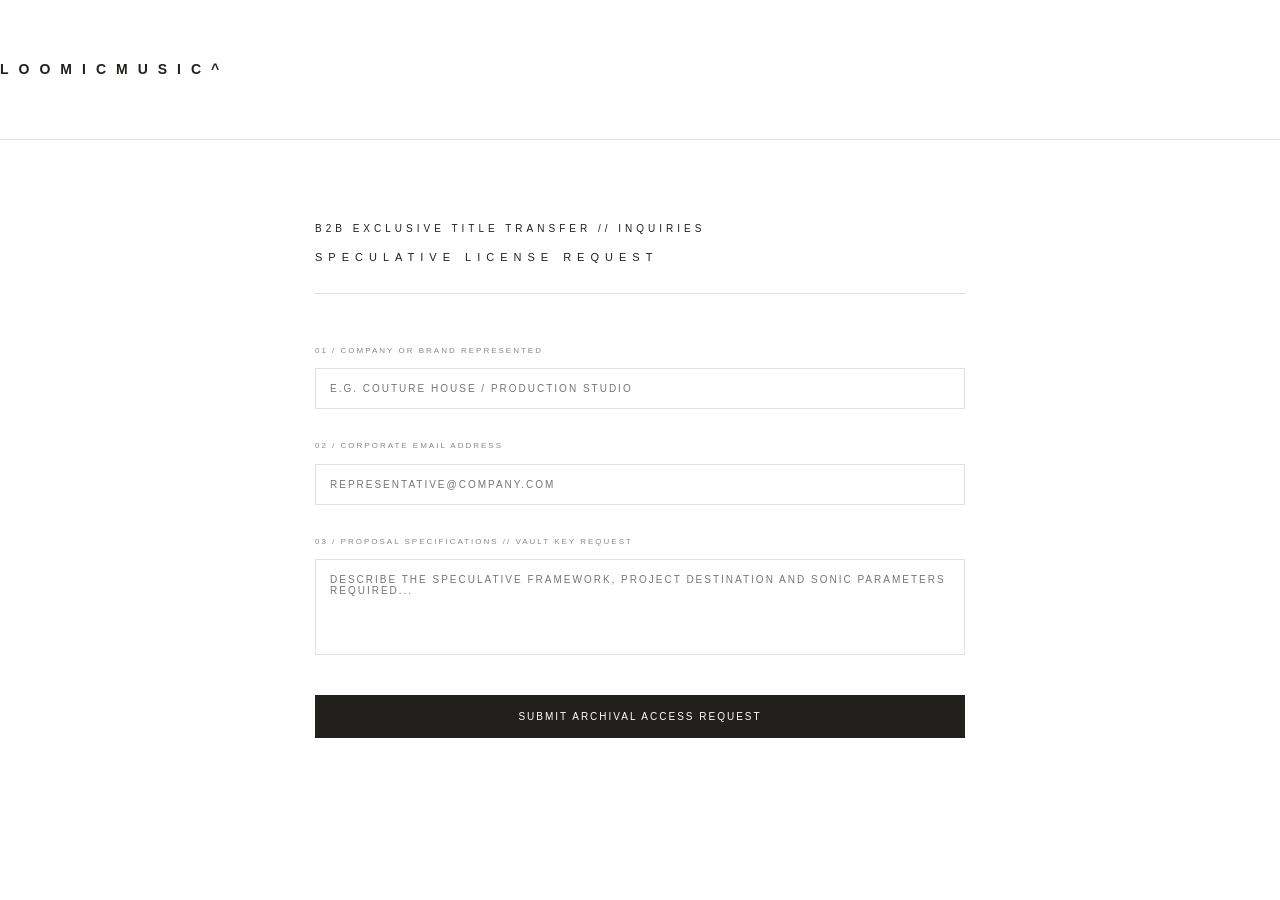
==== commit fc2887ba: "Update contact.html" ====
--- a/contact.html
+++ b/contact.html
@@ -21,16 +21,17 @@
 </script>
 </head>
 <body>
+
+    <!-- MENU SUPERIORE INTERNO - ESTRATTO DAL CONTAINER PER ALLINEAMENTO PERFETTO CON GALLERY.HTML --> 
+    <nav class="main-nav"> 
+        <div class="nav-left"> 
+            <a href="index.html?skip=true" class="brand-title" style="text-decoration: none; color: inherit;">LOOMICMUSIC^</a> 
+        </div> 
+    </nav> 
+
+    <!-- IL CONTAINER PARTE DA QUI PER IL MODULO DEI CONTATTI SENZA TOCCARE IL LOGO -->
     <div class="container"> 
-
-        <!-- MENU SUPERIORE INTERNO --> 
-        <nav class="main-nav"> 
-            <div class="nav-left"> 
-                <!-- Spostamento millimetrico a sinistra applicato tramite stile inline senza alterare la struttura di ieri -->
-                <a href="index.html?skip=true" class="brand-title" style="text-decoration: none; color: inherit; position: relative; left: -14px;">LOOMICMUSIC^</a> 
-            </div> 
-        </nav> 
-
+        
         <!-- SEZIONE CENTRALE MONUMENTALE ACQUISIZIONI B2B --> 
         <main class="contact-page-wrapper"> 
             <header class="contact-header"> 
@@ -39,7 +40,7 @@
             </header> 
             
             <!-- Modulo conforme alla sintassi ufficiale Forminit senza script aggiuntivi --> 
-            <form action="https://forminit.com/f/8x9zklqtc8t" method="POST" class="contact-monolithic-form" autocomplete="off"> 
+            <form action="https://forminit.com" method="POST" class="contact-monolithic-form" autocomplete="off"> 
                 <!-- Parametro ufficiale per il reindirizzamento automatico dopo il successo --> 
                 <input type="hidden" name="_next" value="https://github.io"> 
                 
@@ -67,3 +68,4 @@
     </div>
 </body>
 </html>
+
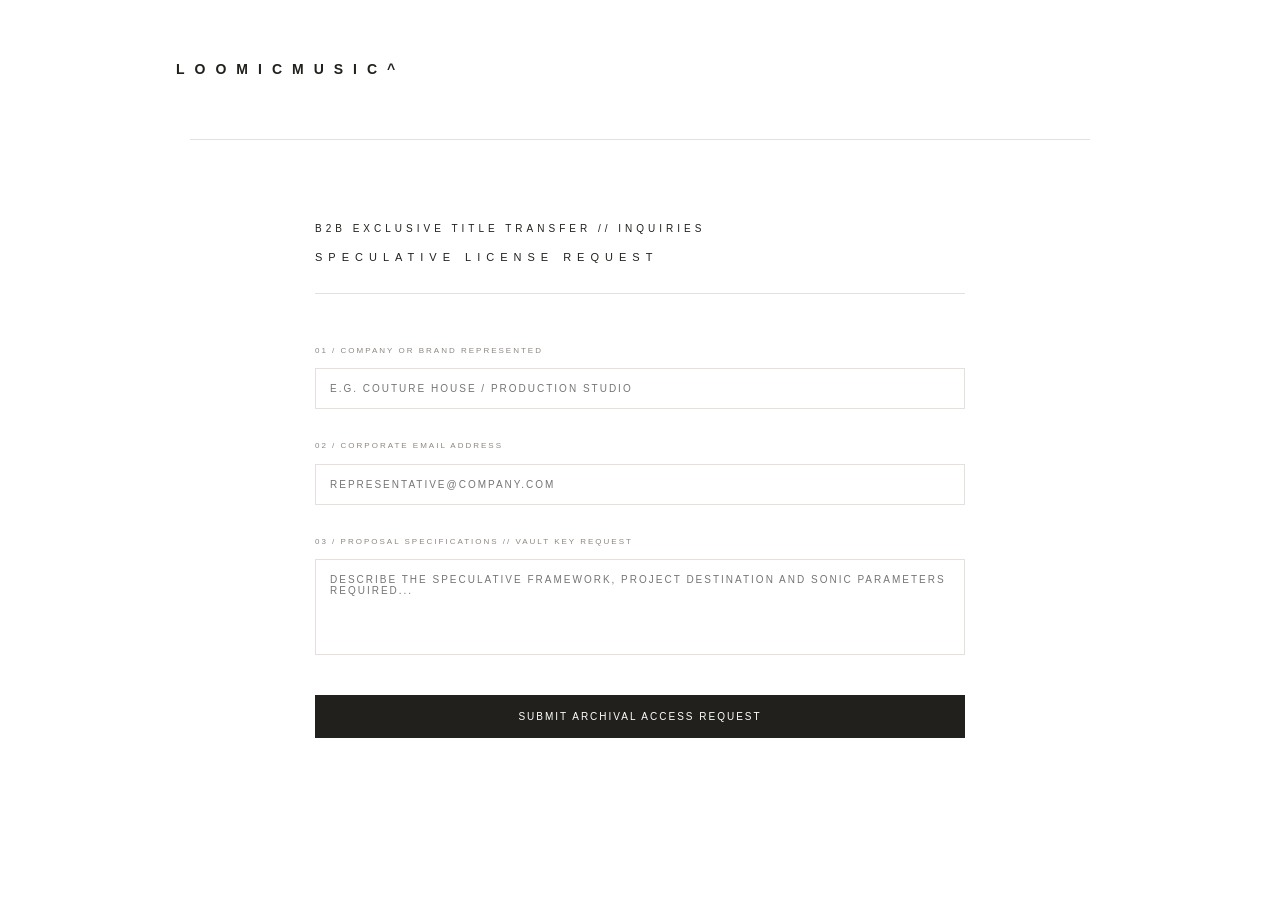
==== commit ea59d9b9: "Update contact.html" ====
--- a/contact.html
+++ b/contact.html
@@ -21,17 +21,16 @@
 </script>
 </head>
 <body>
+    <div class="container"> 
 
-    <!-- MENU SUPERIORE INTERNO - ESTRATTO DAL CONTAINER PER ALLINEAMENTO PERFETTO CON GALLERY.HTML --> 
-    <nav class="main-nav"> 
-        <div class="nav-left"> 
-            <a href="index.html?skip=true" class="brand-title" style="text-decoration: none; color: inherit;">LOOMICMUSIC^</a> 
-        </div> 
-    </nav> 
+        <!-- MENU SUPERIORE INTERNO --> 
+        <nav class="main-nav"> 
+            <div class="nav-left"> 
+                <!-- SPOSTAMENTO NEGATIVO ORIZZONTALE SULL'ASSE MARGIN-LEFT PER L'ALLINEAMENTO -->
+                <a href="index.html?skip=true" class="brand-title" style="text-decoration: none; color: inherit; display: inline-block; margin-left: -14px;">LOOMICMUSIC^</a> 
+            </div> 
+        </nav> 
 
-    <!-- IL CONTAINER PARTE DA QUI PER IL MODULO DEI CONTATTI SENZA TOCCARE IL LOGO -->
-    <div class="container"> 
-        
         <!-- SEZIONE CENTRALE MONUMENTALE ACQUISIZIONI B2B --> 
         <main class="contact-page-wrapper"> 
             <header class="contact-header"> 
@@ -68,4 +67,3 @@
     </div>
 </body>
 </html>
-
